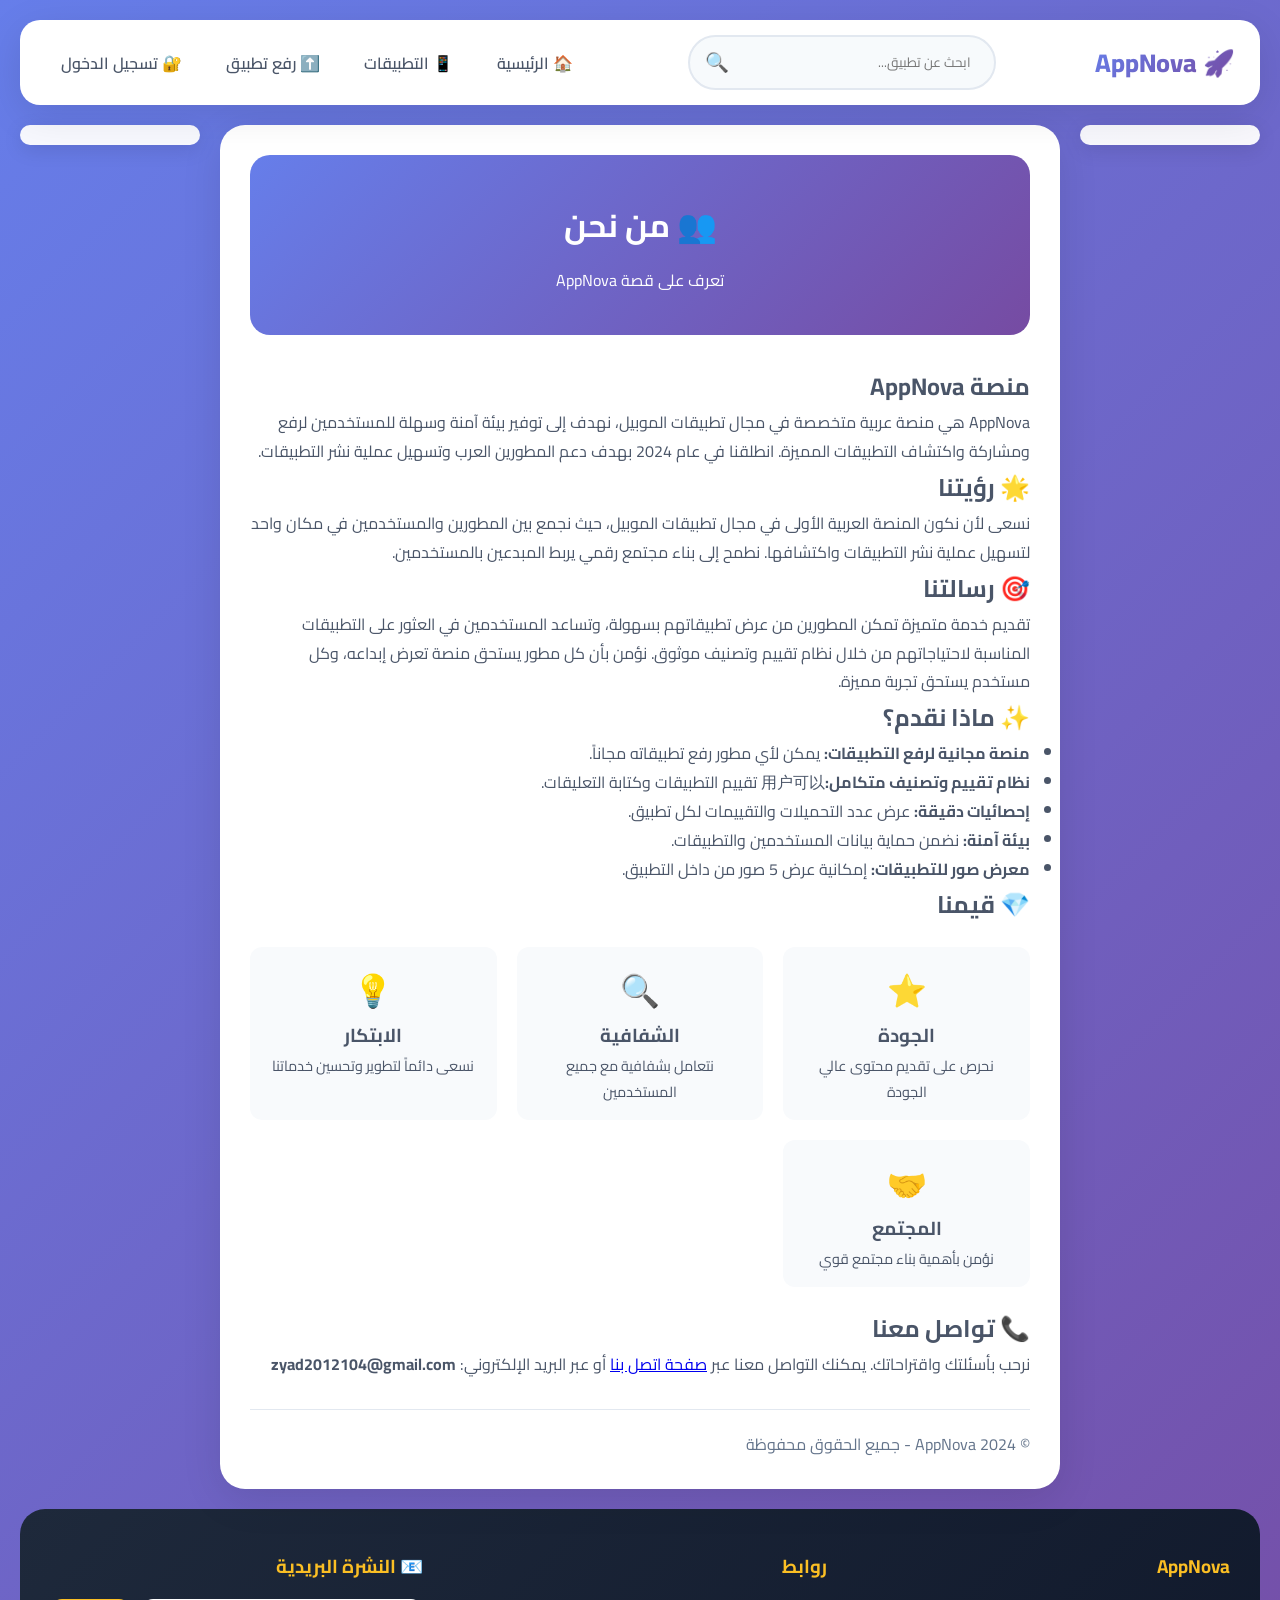
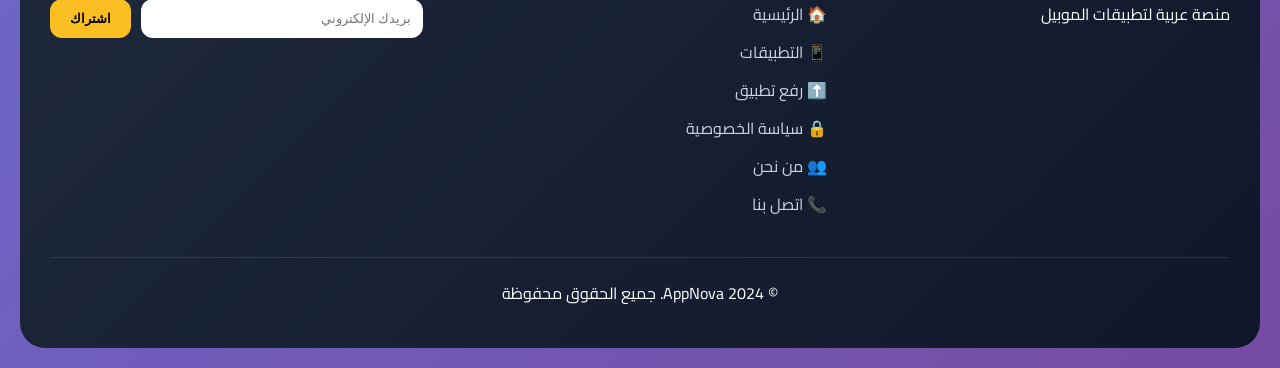
==== about.html @ 0f0e86f6 "Add files via upload" ====
<!DOCTYPE html>
<html lang="ar" dir="rtl">
<head>
    <meta charset="UTF-8">
    <meta name="viewport" content="width=device-width, initial-scale=1.0">
    <title>AppNova - من نحن</title>
    <meta name="description" content="تعرف على منصة AppNova ورؤيتنا ورسالتنا">
    <link href="https://fonts.googleapis.com/css2?family=Cairo:wght@400;500;600;700;800&display=swap" rel="stylesheet">
    <link rel="stylesheet" href="style.css">
</head>
<body>
    <div id="topAdContainer" style="text-align: center; margin: 10px auto; max-width: 1200px;"></div>

    <nav class="navbar">
        <div class="nav-container">
            <div class="logo">🚀 AppNova</div>
            <div class="search-container">
                <input type="text" id="searchInput" placeholder="ابحث عن تطبيق...">
                <button onclick="searchApps()">🔍</button>
            </div>
            <ul class="nav-links">
                <li><a href="index.html">🏠 الرئيسية</a></li>
                <li><a href="apps.html">📱 التطبيقات</a></li>
                <li id="uploadNav"><a href="upload.html">⬆️ رفع تطبيق</a></li>
                <li id="loginNav"><a href="login.html">🔐 تسجيل الدخول</a></li>
                <li id="adminNav" style="display:none;"><a href="admin.html">👑 الإدارة</a></li>
                <li id="moderatorNav" style="display:none;"><a href="admin.html">🛡️ الإشراف</a></li>
                <li id="userInfo" style="display:none;"></li>
            </ul>
        </div>
    </nav>

    <div class="main-layout">
        <aside class="ad-sidebar ad-left">
            <div id="leftAdContainer" class="ad-container"></div>
        </aside>

        <main class="content-wrapper">
            <div class="hero">
                <h1>👥 من نحن</h1>
                <p>تعرف على قصة AppNova</p>
            </div>
            
            <div style="line-height: 1.8; color: #4a5568;">
                <h2>منصة AppNova</h2>
                <p>AppNova هي منصة عربية متخصصة في مجال تطبيقات الموبيل، نهدف إلى توفير بيئة آمنة وسهلة للمستخدمين لرفع ومشاركة واكتشاف التطبيقات المميزة. انطلقنا في عام 2024 بهدف دعم المطورين العرب وتسهيل عملية نشر التطبيقات.</p>
                
                <h2>🌟 رؤيتنا</h2>
                <p>نسعى لأن نكون المنصة العربية الأولى في مجال تطبيقات الموبيل، حيث نجمع بين المطورين والمستخدمين في مكان واحد لتسهيل عملية نشر التطبيقات واكتشافها. نطمح إلى بناء مجتمع رقمي يربط المبدعين بالمستخدمين.</p>
                
                <h2>🎯 رسالتنا</h2>
                <p>تقديم خدمة متميزة تمكن المطورين من عرض تطبيقاتهم بسهولة، وتساعد المستخدمين في العثور على التطبيقات المناسبة لاحتياجاتهم من خلال نظام تقييم وتصنيف موثوق. نؤمن بأن كل مطور يستحق منصة تعرض إبداعه، وكل مستخدم يستحق تجربة مميزة.</p>
                
                <h2>✨ ماذا نقدم؟</h2>
                <ul>
                    <li><strong>منصة مجانية لرفع التطبيقات:</strong> يمكن لأي مطور رفع تطبيقاته مجاناً.</li>
                    <li><strong>نظام تقييم وتصنيف متكامل:</strong>用户可以 تقييم التطبيقات وكتابة التعليقات.</li>
                    <li><strong>إحصائيات دقيقة:</strong> عرض عدد التحميلات والتقييمات لكل تطبيق.</li>
                    <li><strong>بيئة آمنة:</strong> نضمن حماية بيانات المستخدمين والتطبيقات.</li>
                    <li><strong>معرض صور للتطبيقات:</strong> إمكانية عرض 5 صور من داخل التطبيق.</li>
                </ul>
                
                <h2>💎 قيمنا</h2>
                <div style="display: grid; grid-template-columns: repeat(auto-fit, minmax(200px, 1fr)); gap: 20px; margin: 20px 0;">
                    <div style="background: #f8fafc; padding: 15px; border-radius: 12px; text-align: center;">
                        <div style="font-size: 2rem;">⭐</div>
                        <h3>الجودة</h3>
                        <p style="font-size: 0.9rem;">نحرص على تقديم محتوى عالي الجودة</p>
                    </div>
                    <div style="background: #f8fafc; padding: 15px; border-radius: 12px; text-align: center;">
                        <div style="font-size: 2rem;">🔍</div>
                        <h3>الشفافية</h3>
                        <p style="font-size: 0.9rem;">نتعامل بشفافية مع جميع المستخدمين</p>
                    </div>
                    <div style="background: #f8fafc; padding: 15px; border-radius: 12px; text-align: center;">
                        <div style="font-size: 2rem;">💡</div>
                        <h3>الابتكار</h3>
                        <p style="font-size: 0.9rem;">نسعى دائماً لتطوير وتحسين خدماتنا</p>
                    </div>
                    <div style="background: #f8fafc; padding: 15px; border-radius: 12px; text-align: center;">
                        <div style="font-size: 2rem;">🤝</div>
                        <h3>المجتمع</h3>
                        <p style="font-size: 0.9rem;">نؤمن بأهمية بناء مجتمع قوي</p>
                    </div>
                </div>
                
                <h2>📞 تواصل معنا</h2>
                <p>نرحب بأسئلتك واقتراحاتك. يمكنك التواصل معنا عبر <a href="contact.html">صفحة اتصل بنا</a> أو عبر البريد الإلكتروني: <strong>zyad2012104@gmail.com</strong></p>
                
                <p style="margin-top: 30px; padding-top: 20px; border-top: 1px solid #e2e8f0; color: #64748b;">© 2024 AppNova - جميع الحقوق محفوظة</p>
            </div>
        </main>

        <aside class="ad-sidebar ad-right">
            <div id="rightAdContainer" class="ad-container"></div>
        </aside>
    </div>

    <footer class="footer">
        <div class="footer-content">
            <div class="footer-section">
                <h3>AppNova</h3>
                <p>منصة عربية لتطبيقات الموبيل</p>
            </div>
            <div class="footer-section">
                <h3>روابط</h3>
                <ul>
                    <li><a href="index.html">🏠 الرئيسية</a></li>
                    <li><a href="apps.html">📱 التطبيقات</a></li>
                    <li><a href="upload.html">⬆️ رفع تطبيق</a></li>
                    <li><a href="privacy.html">🔒 سياسة الخصوصية</a></li>
                    <li><a href="about.html">👥 من نحن</a></li>
                    <li><a href="contact.html">📞 اتصل بنا</a></li>
                </ul>
            </div>
            <div class="footer-section">
                <h3>📧 النشرة البريدية</h3>
                <div class="newsletter">
                    <input type="email" id="newsletterEmail" placeholder="بريدك الإلكتروني">
                    <button onclick="subscribeNewsletter()">اشتراك</button>
                </div>
            </div>
        </div>
        <div class="footer-bottom">© 2024 AppNova. جميع الحقوق محفوظة</div>
    </footer>

    <div id="bottomAdContainer" style="text-align: center; margin: 10px auto; max-width: 1200px;"></div>

    <div id="adModal" class="modal">
        <div class="modal-content">
            <span class="close" onclick="closeAdModal()">&times;</span>
            <div id="modalAdContent"></div>
            <button onclick="closeAdModal()" class="submit-btn">إغلاق</button>
        </div>
    </div>

    <script src="config.js"></script>
    <script src="common.js"></script>
    <script>
        function searchApps() {
            let term = document.getElementById('searchInput')?.value.toLowerCase().trim();
            if(term) window.location.href = `apps.html?search=${encodeURIComponent(term)}`;
        }
    </script>
</body>
</html>
---- style.css ----
* {
    margin: 0;
    padding: 0;
    box-sizing: border-box;
}

body {
    font-family: 'Cairo', sans-serif;
    background: linear-gradient(135deg, #667eea 0%, #764ba2 100%);
    min-height: 100vh;
    color: #2d3748;
}

/* شريط التنقل */
.navbar {
    background: white;
    border-radius: 20px;
    box-shadow: 0 10px 40px rgba(0,0,0,0.1);
    margin: 20px;
    position: relative;
    top: auto;
    z-index: 100;
}

.nav-container {
    padding: 15px 25px;
    display: flex;
    justify-content: space-between;
    align-items: center;
    flex-wrap: wrap;
    gap: 15px;
}

.logo {
    font-size: 1.6rem;
    font-weight: 800;
    background: linear-gradient(135deg, #667eea 0%, #764ba2 100%);
    -webkit-background-clip: text;
    background-clip: text;
    color: transparent;
}

.search-container {
    display: flex;
    background: #f7fafc;
    border-radius: 50px;
    padding: 5px 15px;
    border: 2px solid #e2e8f0;
}

.search-container input {
    border: none;
    background: none;
    padding: 8px;
    width: 250px;
    font-family: inherit;
    outline: none;
}

.search-container button {
    background: none;
    border: none;
    cursor: pointer;
    color: #667eea;
    font-size: 1.2rem;
}

.nav-links {
    display: flex;
    list-style: none;
    gap: 12px;
    flex-wrap: wrap;
}

.nav-links a {
    text-decoration: none;
    color: #4a5568;
    font-weight: 600;
    padding: 8px 16px;
    border-radius: 12px;
    transition: all 0.3s;
    display: flex;
    align-items: center;
    gap: 8px;
}

.nav-links a:hover {
    background: linear-gradient(135deg, #667eea 0%, #764ba2 100%);
    color: white;
}

/* التخطيط الرئيسي */
.main-layout {
    display: flex;
    max-width: 1400px;
    margin: 0 auto;
    padding: 0 20px;
    gap: 20px;
}

.content-wrapper {
    flex: 1;
    min-width: 0;
    background: white;
    border-radius: 25px;
    padding: 30px;
    box-shadow: 0 10px 40px rgba(0,0,0,0.1);
}

/* الإعلانات الجانبية */
.ad-sidebar {
    width: 180px;
    flex-shrink: 0;
}

.ad-container {
    background: rgba(255,255,255,0.95);
    border-radius: 15px;
    padding: 10px;
    text-align: center;
    box-shadow: 0 5px 20px rgba(0,0,0,0.1);
}

.ad-container img {
    max-width: 100%;
    height: auto;
}

/* الهيرو */
.hero {
    text-align: center;
    padding: 40px 30px;
    background: linear-gradient(135deg, #667eea 0%, #764ba2 100%);
    border-radius: 20px;
    color: white;
    margin-bottom: 30px;
}

.hero h1 {
    font-size: 2rem;
    margin-bottom: 10px;
}

/* أقسام التطبيقات */
.apps-section {
    background: #f8fafc;
    border-radius: 20px;
    padding: 25px;
    margin-bottom: 30px;
}

.apps-section h2 {
    margin-bottom: 20px;
    color: #2d3748;
}

.apps-grid {
    display: grid;
    grid-template-columns: repeat(auto-fill, minmax(280px, 1fr));
    gap: 25px;
}

/* بطاقات التطبيقات */
.app-card {
    background: white;
    border-radius: 16px;
    overflow: hidden;
    box-shadow: 0 5px 20px rgba(0,0,0,0.08);
    transition: all 0.3s;
    cursor: pointer;
}

.app-card:hover {
    transform: translateY(-5px);
    box-shadow: 0 15px 35px rgba(0,0,0,0.15);
}

.app-card-image {
    width: 100%;
    height: 180px;
    object-fit: cover;
}

.app-card-content {
    padding: 18px;
}

.app-card-title {
    font-size: 1.1rem;
    font-weight: 800;
    margin-bottom: 8px;
    color: #2d3748;
    text-decoration: none;
}

.app-card-title a {
    color: #2d3748;
    text-decoration: none;
}

.app-card-title a:hover {
    color: #667eea;
}

.app-card-description {
    color: #718096;
    font-size: 0.85rem;
    margin-bottom: 12px;
    line-height: 1.5;
    display: -webkit-box;
    -webkit-line-clamp: 2;
    -webkit-box-orient: vertical;
    overflow: hidden;
}

.app-card-meta {
    display: flex;
    justify-content: space-between;
    margin-bottom: 8px;
    font-size: 0.8rem;
    color: #a0aec0;
}

.app-card-rating {
    color: #fbbf24;
}

.app-card-download {
    display: block;
    background: linear-gradient(135deg, #667eea 0%, #764ba2 100%);
    color: white;
    text-align: center;
    padding: 10px;
    border-radius: 12px;
    text-decoration: none;
    font-weight: 600;
    margin: 12px;
    cursor: pointer;
    transition: all 0.3s;
}

.app-card-download:hover {
    transform: scale(1.02);
    background: linear-gradient(135deg, #764ba2 0%, #667eea 100%);
}

/* زر التحميل في صفحة التفاصيل */
.download-btn {
    background: linear-gradient(135deg, #10b981 0%, #059669 100%);
    color: white;
    border: none;
    padding: 15px 30px;
    border-radius: 50px;
    font-size: 1.1rem;
    font-weight: bold;
    cursor: pointer;
    transition: all 0.3s;
    width: 100%;
    margin-top: 20px;
}

.download-btn:hover {
    transform: translateY(-2px);
    box-shadow: 0 10px 25px rgba(16, 185, 129, 0.3);
}

/* صفحة التطبيق التفصيلية */
.app-detail {
    background: white;
    border-radius: 20px;
    overflow: hidden;
}

.app-detail-header {
    background: linear-gradient(135deg, #667eea 0%, #764ba2 100%);
    padding: 30px;
    color: white;
}

.app-detail-title {
    font-size: 2rem;
    margin-bottom: 15px;
}

.app-detail-stats {
    display: flex;
    gap: 30px;
    flex-wrap: wrap;
    margin-top: 15px;
}

.app-detail-stats div {
    display: flex;
    align-items: center;
    gap: 8px;
}

.app-detail-content {
    padding: 30px;
}

.app-detail-image {
    text-align: center;
    margin-bottom: 30px;
}

.app-detail-image img {
    max-width: 200px;
    border-radius: 20px;
    box-shadow: 0 10px 30px rgba(0,0,0,0.2);
}

.app-detail-description {
    line-height: 1.8;
    color: #4a5568;
    margin-bottom: 30px;
}

.app-gallery {
    margin: 30px 0;
}

.app-gallery h3 {
    margin-bottom: 15px;
    color: #2d3748;
}

.gallery-grid {
    display: grid;
    grid-template-columns: repeat(auto-fill, minmax(150px, 1fr));
    gap: 15px;
}

.gallery-grid img {
    width: 100%;
    height: 150px;
    object-fit: cover;
    border-radius: 12px;
    cursor: pointer;
    transition: transform 0.3s;
}

.gallery-grid img:hover {
    transform: scale(1.05);
}

.rating-section {
    background: #f8fafc;
    border-radius: 16px;
    padding: 20px;
    margin: 30px 0;
}

.rating-average {
    text-align: center;
    margin-bottom: 20px;
}

.rating-average .stars {
    font-size: 2rem;
    color: #fbbf24;
}

.comments-section {
    margin-top: 30px;
}

.comment-card {
    background: #f8fafc;
    border-radius: 12px;
    padding: 15px;
    margin-bottom: 15px;
}

.comment-header {
    display: flex;
    justify-content: space-between;
    margin-bottom: 10px;
    color: #64748b;
    font-size: 0.9rem;
}

.comment-rating {
    color: #fbbf24;
}

.comment-text {
    color: #2d3748;
    line-height: 1.5;
}

/* الفوتر */
.footer {
    background: linear-gradient(135deg, #1e293b 0%, #0f172a 100%);
    color: white;
    border-radius: 25px;
    margin: 20px;
    padding: 40px 30px;
}

.footer-content {
    display: grid;
    grid-template-columns: repeat(auto-fit, minmax(250px, 1fr));
    gap: 30px;
    margin-bottom: 30px;
}

.footer-section h3 {
    margin-bottom: 15px;
    color: #fbbf24;
}

.footer-section a {
    color: #cbd5e1;
    text-decoration: none;
    display: block;
    margin-bottom: 8px;
}

.footer-section a:hover {
    color: #fbbf24;
}

.footer-section ul {
    list-style: none;
}

.newsletter {
    display: flex;
    gap: 10px;
    margin-top: 10px;
}

.newsletter input {
    flex: 1;
    padding: 12px;
    border: none;
    border-radius: 12px;
}

.newsletter button {
    padding: 12px 20px;
    background: #fbbf24;
    border: none;
    border-radius: 12px;
    cursor: pointer;
    font-weight: bold;
}

.footer-bottom {
    text-align: center;
    padding-top: 20px;
    border-top: 1px solid rgba(255,255,255,0.1);
}

/* نماذج */
.upload-form-container, .auth-container {
    max-width: 600px;
    margin: 0 auto;
}

.form-group {
    margin-bottom: 15px;
}

.form-group label {
    display: block;
    margin-bottom: 8px;
    font-weight: 600;
}

.form-group input,
.form-group select,
.form-group textarea {
    width: 100%;
    padding: 12px;
    border: 2px solid #e2e8f0;
    border-radius: 12px;
    font-family: inherit;
    font-size: 0.95rem;
}

.form-group input:focus,
.form-group select:focus,
.form-group textarea:focus {
    outline: none;
    border-color: #667eea;
}

.form-row {
    display: grid;
    grid-template-columns: 1fr 1fr;
    gap: 15px;
    margin-bottom: 15px;
}

.submit-btn {
    width: 100%;
    padding: 14px;
    background: linear-gradient(135deg, #667eea 0%, #764ba2 100%);
    color: white;
    border: none;
    border-radius: 12px;
    font-weight: bold;
    cursor: pointer;
    transition: transform 0.2s;
}

.submit-btn:hover {
    transform: translateY(-2px);
}

/* التصنيفات */
.categories-bar {
    display: flex;
    gap: 12px;
    margin-bottom: 30px;
    flex-wrap: wrap;
    justify-content: center;
}

.category-btn {
    padding: 8px 20px;
    border: 2px solid #667eea;
    background: white;
    border-radius: 50px;
    cursor: pointer;
    font-family: inherit;
    font-weight: 600;
}

.category-btn.active,
.category-btn:hover {
    background: linear-gradient(135deg, #667eea 0%, #764ba2 100%);
    color: white;
}

/* النوافذ المنبثقة */
.modal {
    display: none;
    position: fixed;
    z-index: 1000;
    left: 0;
    top: 0;
    width: 100%;
    height: 100%;
    background: rgba(0,0,0,0.7);
}

.modal-content {
    background: white;
    margin: 5% auto;
    padding: 30px;
    border-radius: 25px;
    width: 90%;
    max-width: 500px;
    position: relative;
}

.close {
    position: absolute;
    left: 20px;
    top: 20px;
    font-size: 28px;
    cursor: pointer;
}

.rating-stars {
    display: flex;
    justify-content: center;
    gap: 12px;
    margin: 20px 0;
    font-size: 2.5rem;
}

.star {
    cursor: pointer;
    color: #cbd5e1;
}

.star.active {
    color: #fbbf24;
}

/* تنبيهات */
.alert {
    position: fixed;
    top: 20px;
    right: 20px;
    padding: 15px 25px;
    border-radius: 12px;
    color: white;
    font-weight: 600;
    z-index: 1001;
    animation: slideIn 0.3s;
}

.alert-success { background: #10b981; }
.alert-error { background: #ef4444; }
.alert-info { background: #3b82f6; }

@keyframes slideIn {
    from { transform: translateX(100%); opacity: 0; }
    to { transform: translateX(0); opacity: 1; }
}

@keyframes slideOut {
    from { transform: translateX(0); opacity: 1; }
    to { transform: translateX(100%); opacity: 0; }
}

@keyframes spin {
    0% { transform: rotate(0deg); }
    100% { transform: rotate(360deg); }
}

/* إدارة الإعلانات */
.ad-management {
    background: #f8fafc;
    border-radius: 15px;
    padding: 20px;
    margin-top: 30px;
}

.ad-item {
    background: white;
    border-radius: 12px;
    padding: 15px;
    margin-bottom: 15px;
    border: 1px solid #e2e8f0;
}

.ad-item h4 {
    margin-bottom: 10px;
    color: #2d3748;
}

.ad-code {
    background: #f1f5f9;
    padding: 10px;
    border-radius: 8px;
    font-family: monospace;
    font-size: 0.8rem;
    margin: 10px 0;
    white-space: pre-wrap;
    word-break: break-all;
}

.ad-actions {
    display: flex;
    gap: 10px;
    margin-top: 10px;
}

.ad-actions button {
    padding: 5px 10px;
    border: none;
    border-radius: 6px;
    cursor: pointer;
}

/* لوحة الإدارة */
.admin-tabs {
    display: flex;
    gap: 10px;
    margin-bottom: 20px;
    flex-wrap: wrap;
}

.admin-tab {
    padding: 10px 20px;
    background: #f1f5f9;
    border: none;
    border-radius: 12px;
    cursor: pointer;
    font-weight: 600;
    transition: all 0.3s;
}

.admin-tab.active,
.admin-tab:hover {
    background: linear-gradient(135deg, #667eea 0%, #764ba2 100%);
    color: white;
}

.admin-panel {
    display: none;
}

.admin-panel.active {
    display: block;
}

.admin-table {
    overflow-x: auto;
}

.admin-table table {
    width: 100%;
    border-collapse: collapse;
}

.admin-table th,
.admin-table td {
    padding: 12px;
    text-align: right;
    border-bottom: 1px solid #e2e8f0;
}

.admin-table th {
    background: #f8fafc;
    font-weight: 600;
}

.action-buttons {
    display: flex;
    gap: 8px;
    flex-wrap: wrap;
}

.btn-delete {
    background: #ef4444;
    color: white;
    border: none;
    padding: 5px 10px;
    border-radius: 6px;
    cursor: pointer;
}

.btn-edit {
    background: #3b82f6;
    color: white;
    border: none;
    padding: 5px 10px;
    border-radius: 6px;
    cursor: pointer;
}

.btn-permissions {
    background: #8b5cf6;
    color: white;
    border: none;
    padding: 5px 10px;
    border-radius: 6px;
    cursor: pointer;
}

.btn-view {
    background: #10b981;
    color: white;
    border: none;
    padding: 5px 10px;
    border-radius: 6px;
    cursor: pointer;
}

.stats-cards {
    display: grid;
    grid-template-columns: repeat(auto-fit, minmax(150px, 1fr));
    gap: 15px;
    margin-bottom: 30px;
}

.stat-card {
    background: linear-gradient(135deg, #667eea 0%, #764ba2 100%);
    color: white;
    padding: 20px;
    border-radius: 16px;
    text-align: center;
}

.stat-card h3 {
    font-size: 2rem;
    margin-bottom: 5px;
}

.permissions-list {
    display: flex;
    flex-direction: column;
    gap: 10px;
    margin: 20px 0;
}

.permission-item {
    display: flex;
    align-items: center;
    gap: 10px;
}

/* ========== تصميم الموبايل ========== */
@media (max-width: 768px) {
    .main-layout {
        flex-direction: column;
        padding: 0 10px;
    }
    
    .ad-sidebar {
        width: 100%;
        display: flex;
        gap: 10px;
        order: 1;
    }
    
    .ad-sidebar .ad-container {
        flex: 1;
    }
    
    .content-wrapper {
        order: 0;
        padding: 15px;
    }
    
    .nav-container {
        flex-direction: column;
    }
    
    .search-container {
        width: 100%;
    }
    
    .search-container input {
        width: 100%;
    }
    
    .hero h1 {
        font-size: 1.5rem;
    }
    
    .form-row {
        grid-template-columns: 1fr;
    }
    
    .apps-grid {
        grid-template-columns: repeat(2, 1fr);
        gap: 12px;
    }
    
    .app-card-image {
        height: 100px;
    }
    
    .app-card-content {
        padding: 10px;
    }
    
    .app-card-title {
        font-size: 0.85rem;
    }
    
    .app-detail-title {
        font-size: 1.3rem;
    }
    
    .gallery-grid {
        grid-template-columns: repeat(3, 1fr);
    }
    
    .footer {
        margin: 10px;
        padding: 20px 15px;
    }
    
    .footer-content {
        grid-template-columns: 1fr;
        gap: 15px;
    }
    
    .admin-tabs {
        gap: 5px;
    }
    
    .admin-tab {
        padding: 6px 12px;
        font-size: 0.8rem;
    }
    
    .stats-cards {
        grid-template-columns: repeat(2, 1fr);
    }
}

.loading-skeleton {
    background: linear-gradient(90deg, #f0f0f0 25%, #e0e0e0 50%, #f0f0f0 75%);
    background-size: 200% 100%;
    animation: loading 1s infinite;
    padding: 40px;
    text-align: center;
    border-radius: 12px;
    color: #94a3b8;
}

@keyframes loading {
    0% { background-position: 200% 0; }
    100% { background-position: -200% 0; }
}
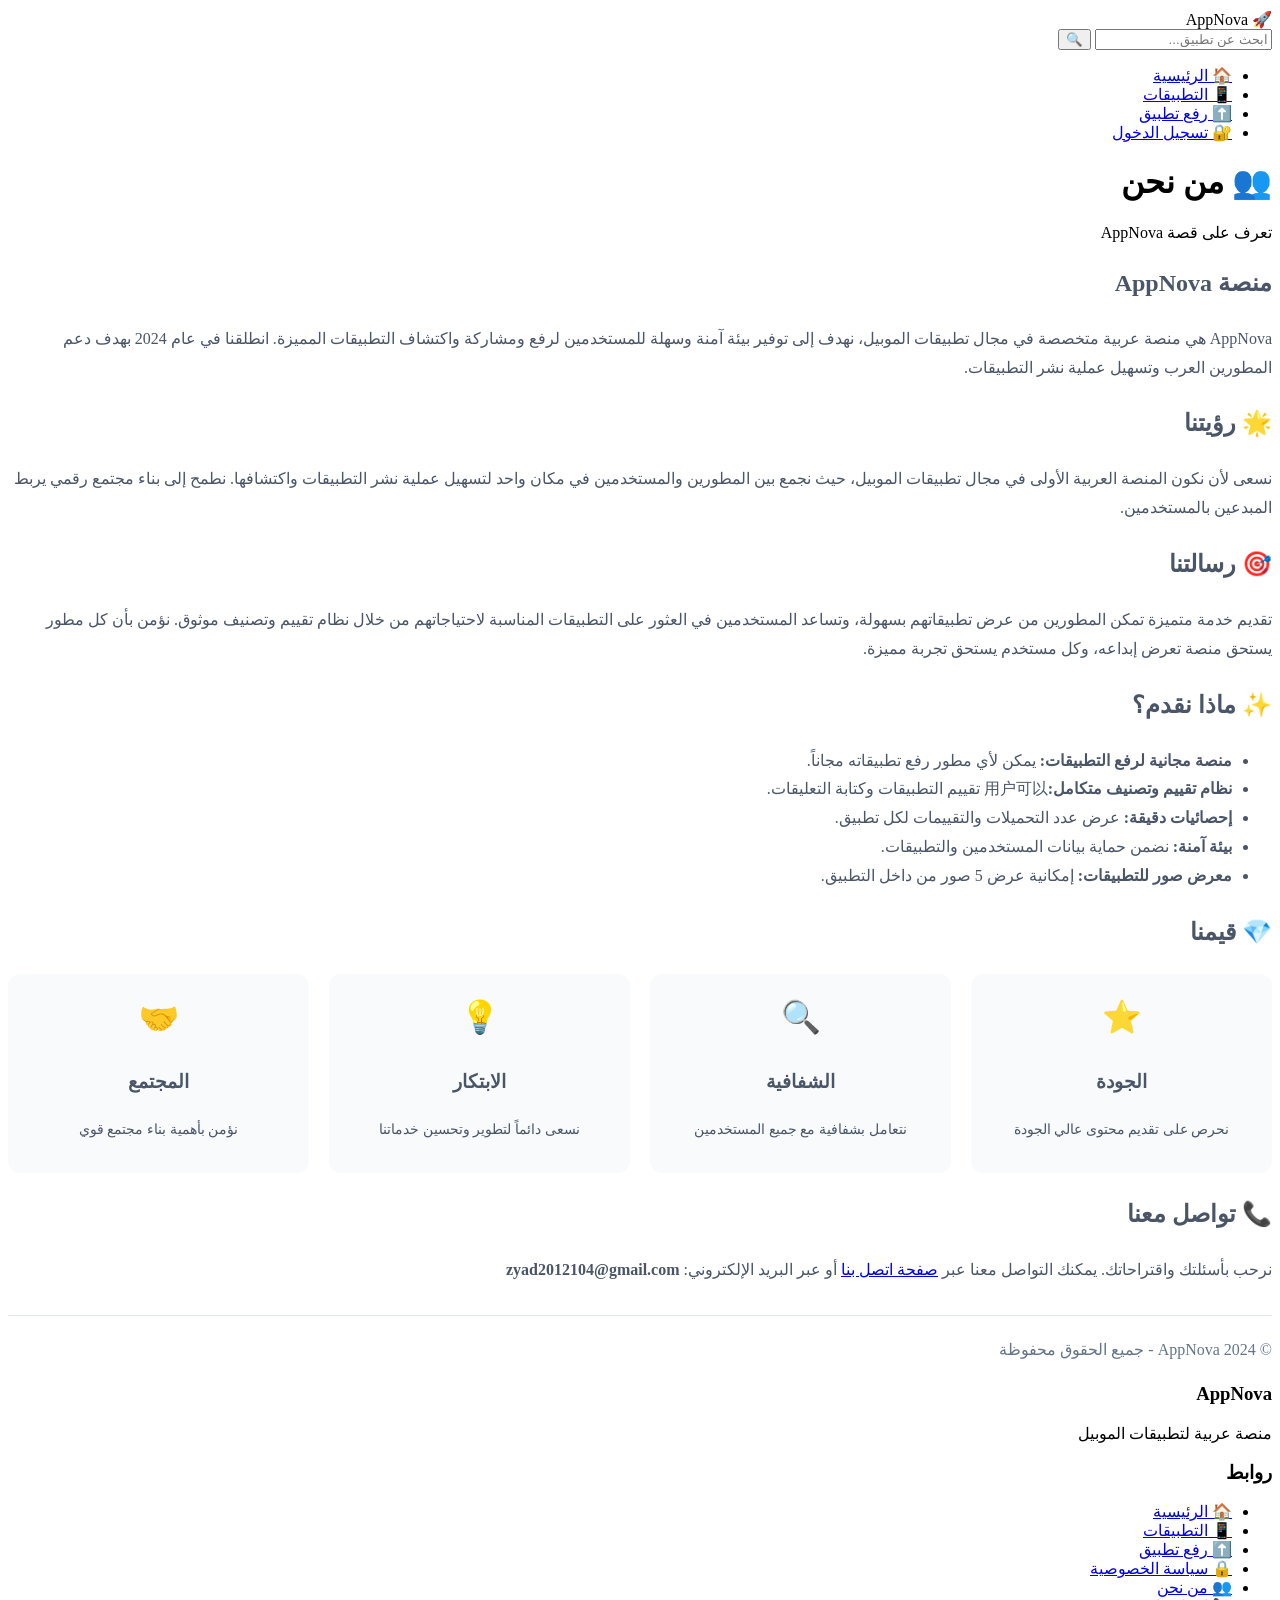
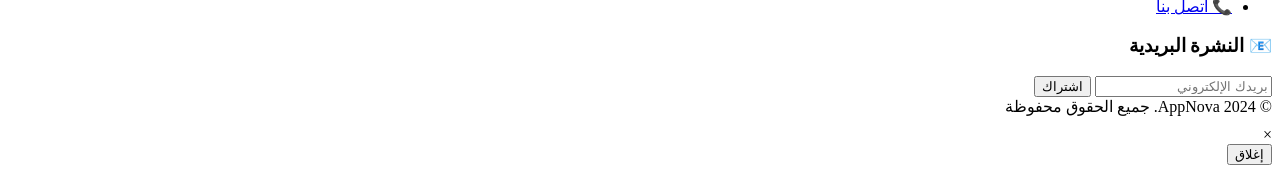
==== commit 1ba2e328: "Update stylesheet and script paths in about.html" ====
--- a/about.html
+++ b/about.html
@@ -6,7 +6,7 @@
     <title>AppNova - من نحن</title>
     <meta name="description" content="تعرف على منصة AppNova ورؤيتنا ورسالتنا">
     <link href="https://fonts.googleapis.com/css2?family=Cairo:wght@400;500;600;700;800&display=swap" rel="stylesheet">
-    <link rel="stylesheet" href="style.css">
+    <link rel="stylesheet" href="/AppNova/style.css">
 </head>
 <body>
     <div id="topAdContainer" style="text-align: center; margin: 10px auto; max-width: 1200px;"></div>
@@ -134,8 +134,8 @@
         </div>
     </div>
 
-    <script src="config.js"></script>
-    <script src="common.js"></script>
+    <script src="/AppNova/config.js"></script>
+    <script src="/AppNova/common.js"></script>
     <script>
         function searchApps() {
             let term = document.getElementById('searchInput')?.value.toLowerCase().trim();
@@ -143,4 +143,4 @@
         }
     </script>
 </body>
-</html>+</html>
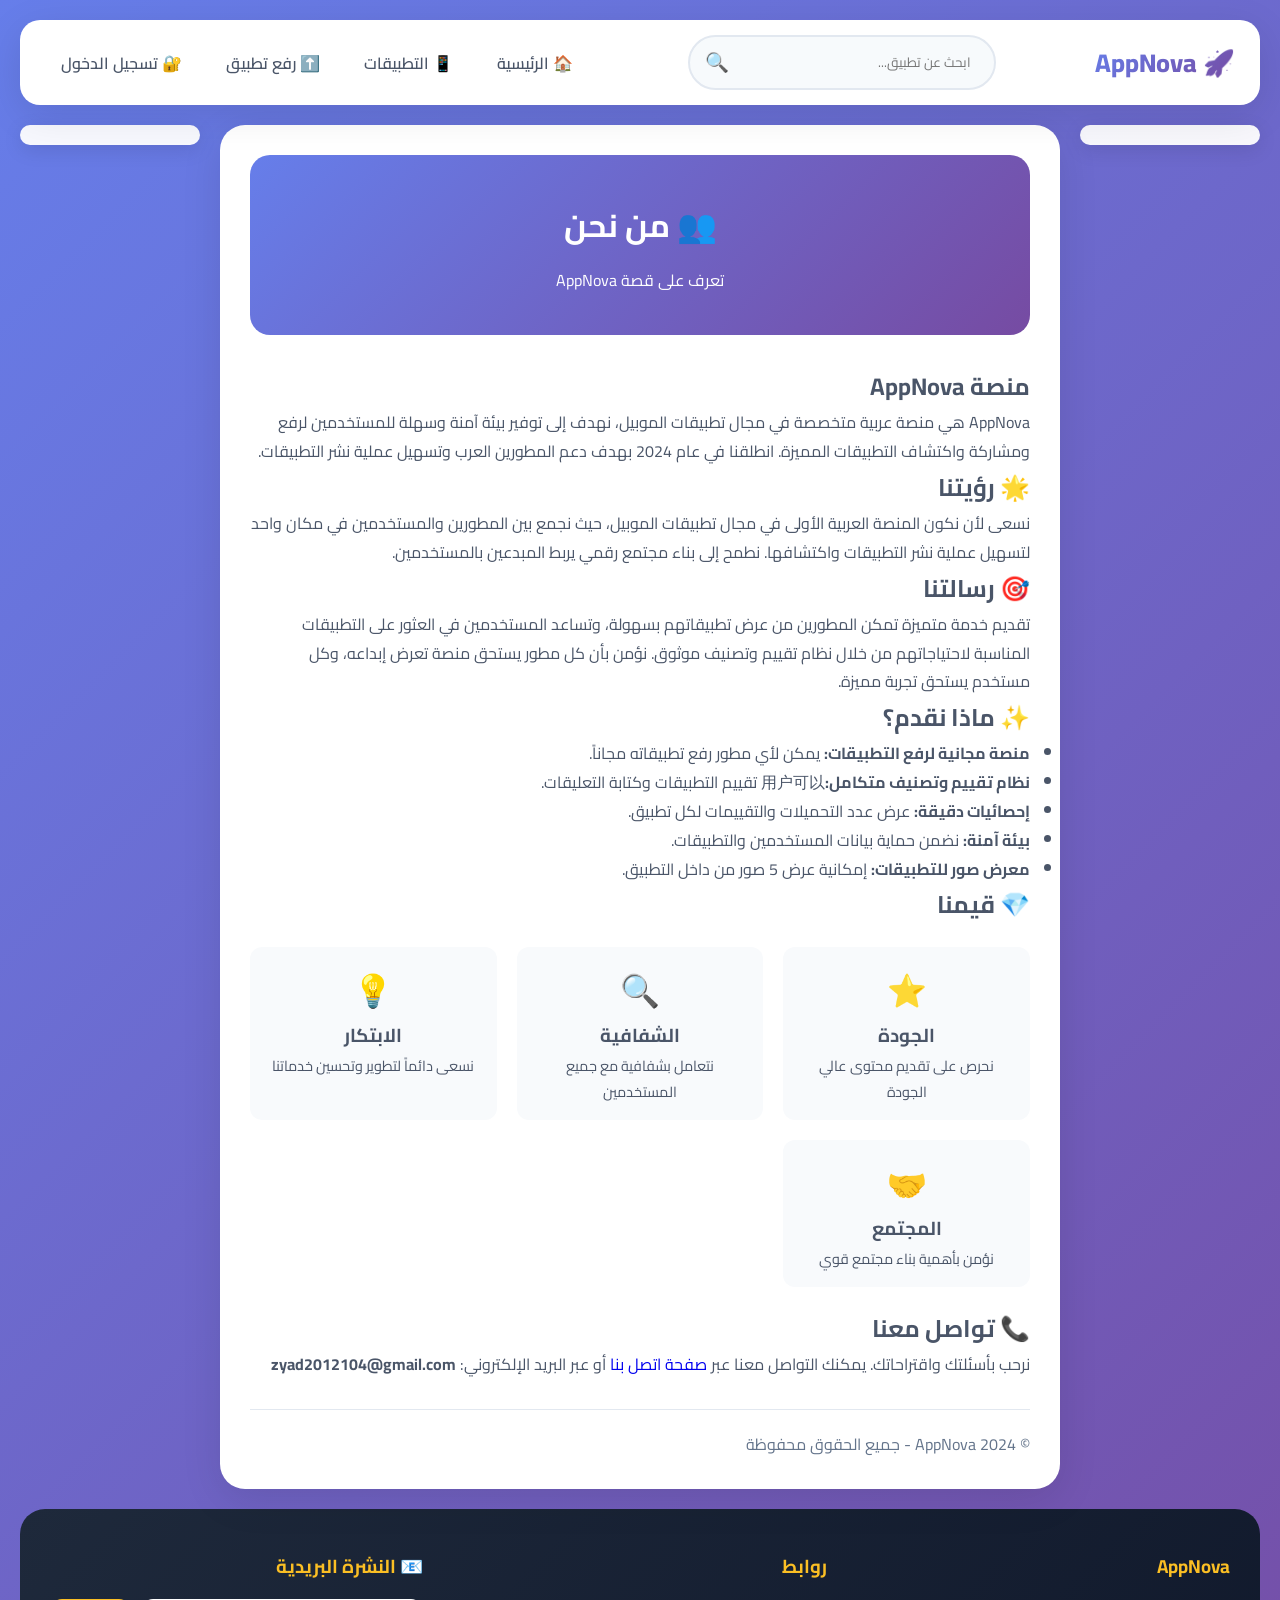
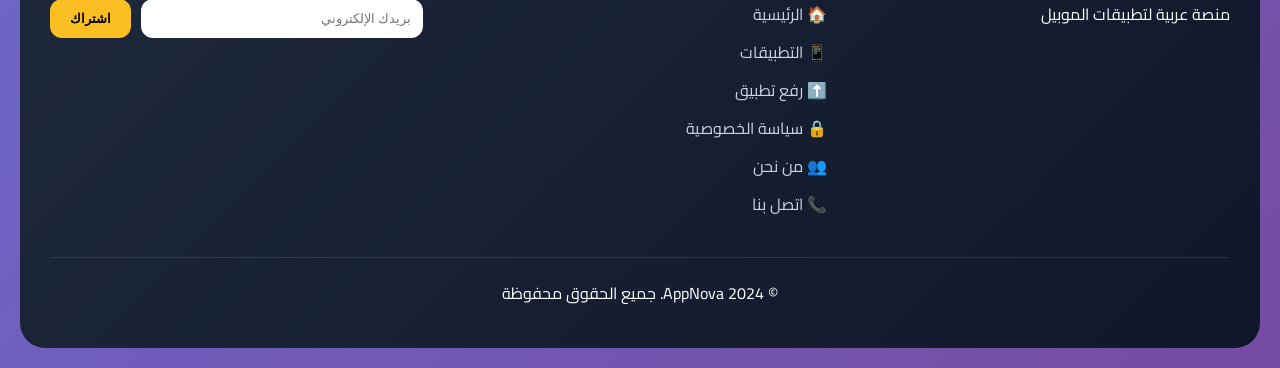
==== commit 493b7096: "Add files via upload" ====
--- a/about.html
+++ b/about.html
@@ -6,7 +6,7 @@
     <title>AppNova - من نحن</title>
     <meta name="description" content="تعرف على منصة AppNova ورؤيتنا ورسالتنا">
     <link href="https://fonts.googleapis.com/css2?family=Cairo:wght@400;500;600;700;800&display=swap" rel="stylesheet">
-    <link rel="stylesheet" href="/AppNova/style.css">
+    <link rel="stylesheet" href="style.css">
 </head>
 <body>
     <div id="topAdContainer" style="text-align: center; margin: 10px auto; max-width: 1200px;"></div>
@@ -134,8 +134,8 @@
         </div>
     </div>
 
-    <script src="/AppNova/config.js"></script>
-    <script src="/AppNova/common.js"></script>
+    <script src="config.js"></script>
+    <script src="common.js"></script>
     <script>
         function searchApps() {
             let term = document.getElementById('searchInput')?.value.toLowerCase().trim();
@@ -143,4 +143,4 @@
         }
     </script>
 </body>
-</html>
+</html>
--- a/style.css
+++ b/style.css
@@ -0,0 +1,968 @@
+* {
+    margin: 0;
+    padding: 0;
+    box-sizing: border-box;
+}
+
+body {
+    font-family: 'Cairo', sans-serif;
+    background: linear-gradient(135deg, #667eea 0%, #764ba2 100%);
+    min-height: 100vh;
+    color: #2d3748;
+}
+
+/* شريط التنقل */
+.navbar {
+    background: white;
+    border-radius: 20px;
+    box-shadow: 0 10px 40px rgba(0,0,0,0.1);
+    margin: 20px;
+    position: relative;
+    top: auto;
+    z-index: 100;
+}
+
+.nav-container {
+    padding: 15px 25px;
+    display: flex;
+    justify-content: space-between;
+    align-items: center;
+    flex-wrap: wrap;
+    gap: 15px;
+}
+
+.logo {
+    font-size: 1.6rem;
+    font-weight: 800;
+    background: linear-gradient(135deg, #667eea 0%, #764ba2 100%);
+    -webkit-background-clip: text;
+    background-clip: text;
+    color: transparent;
+}
+
+.search-container {
+    display: flex;
+    background: #f7fafc;
+    border-radius: 50px;
+    padding: 5px 15px;
+    border: 2px solid #e2e8f0;
+}
+
+.search-container input {
+    border: none;
+    background: none;
+    padding: 8px;
+    width: 250px;
+    font-family: inherit;
+    outline: none;
+}
+
+.search-container button {
+    background: none;
+    border: none;
+    cursor: pointer;
+    color: #667eea;
+    font-size: 1.2rem;
+}
+
+.nav-links {
+    display: flex;
+    list-style: none;
+    gap: 12px;
+    flex-wrap: wrap;
+}
+
+.nav-links a {
+    text-decoration: none;
+    color: #4a5568;
+    font-weight: 600;
+    padding: 8px 16px;
+    border-radius: 12px;
+    transition: all 0.3s;
+    display: flex;
+    align-items: center;
+    gap: 8px;
+}
+
+.nav-links a:hover {
+    background: linear-gradient(135deg, #667eea 0%, #764ba2 100%);
+    color: white;
+}
+
+/* التخطيط الرئيسي */
+.main-layout {
+    display: flex;
+    max-width: 1400px;
+    margin: 0 auto;
+    padding: 0 20px;
+    gap: 20px;
+}
+
+.content-wrapper {
+    flex: 1;
+    min-width: 0;
+    background: white;
+    border-radius: 25px;
+    padding: 30px;
+    box-shadow: 0 10px 40px rgba(0,0,0,0.1);
+}
+
+/* الإعلانات الجانبية */
+.ad-sidebar {
+    width: 180px;
+    flex-shrink: 0;
+}
+
+.ad-container {
+    background: rgba(255,255,255,0.95);
+    border-radius: 15px;
+    padding: 10px;
+    text-align: center;
+    box-shadow: 0 5px 20px rgba(0,0,0,0.1);
+}
+
+.ad-container img {
+    max-width: 100%;
+    height: auto;
+}
+
+/* الهيرو */
+.hero {
+    text-align: center;
+    padding: 40px 30px;
+    background: linear-gradient(135deg, #667eea 0%, #764ba2 100%);
+    border-radius: 20px;
+    color: white;
+    margin-bottom: 30px;
+}
+
+.hero h1 {
+    font-size: 2rem;
+    margin-bottom: 10px;
+}
+
+/* أقسام التطبيقات */
+.apps-section {
+    background: #f8fafc;
+    border-radius: 20px;
+    padding: 25px;
+    margin-bottom: 30px;
+}
+
+.apps-section h2 {
+    margin-bottom: 20px;
+    color: #2d3748;
+}
+
+.apps-grid {
+    display: grid;
+    grid-template-columns: repeat(auto-fill, minmax(280px, 1fr));
+    gap: 25px;
+}
+
+/* بطاقات التطبيقات */
+.app-card {
+    background: white;
+    border-radius: 16px;
+    overflow: hidden;
+    box-shadow: 0 5px 20px rgba(0,0,0,0.08);
+    transition: all 0.3s;
+    cursor: pointer;
+}
+
+.app-card:hover {
+    transform: translateY(-5px);
+    box-shadow: 0 15px 35px rgba(0,0,0,0.15);
+}
+
+.app-card-image {
+    width: 100%;
+    height: 180px;
+    object-fit: cover;
+}
+
+.app-card-content {
+    padding: 18px;
+}
+
+.app-card-title {
+    font-size: 1.1rem;
+    font-weight: 800;
+    margin-bottom: 8px;
+    color: #2d3748;
+}
+
+.app-card-description {
+    color: #718096;
+    font-size: 0.85rem;
+    margin-bottom: 12px;
+    line-height: 1.5;
+    display: -webkit-box;
+    -webkit-line-clamp: 2;
+    -webkit-box-orient: vertical;
+    overflow: hidden;
+}
+
+.app-card-meta {
+    display: flex;
+    justify-content: space-between;
+    margin-bottom: 8px;
+    font-size: 0.8rem;
+    color: #a0aec0;
+}
+
+.app-card-rating {
+    color: #fbbf24;
+}
+
+.app-card-download {
+    display: block;
+    background: linear-gradient(135deg, #667eea 0%, #764ba2 100%);
+    color: white;
+    text-align: center;
+    padding: 10px;
+    border-radius: 12px;
+    text-decoration: none;
+    font-weight: 600;
+    margin: 12px;
+    cursor: pointer;
+    transition: all 0.3s;
+}
+
+.app-card-download:hover {
+    transform: scale(1.02);
+    background: linear-gradient(135deg, #764ba2 0%, #667eea 100%);
+}
+
+/* الفوتر */
+.footer {
+    background: linear-gradient(135deg, #1e293b 0%, #0f172a 100%);
+    color: white;
+    border-radius: 25px;
+    margin: 20px;
+    padding: 40px 30px;
+}
+
+.footer-content {
+    display: grid;
+    grid-template-columns: repeat(auto-fit, minmax(250px, 1fr));
+    gap: 30px;
+    margin-bottom: 30px;
+}
+
+.footer-section h3 {
+    margin-bottom: 15px;
+    color: #fbbf24;
+}
+
+.footer-section a {
+    color: #cbd5e1;
+    text-decoration: none;
+    display: block;
+    margin-bottom: 8px;
+}
+
+.footer-section a:hover {
+    color: #fbbf24;
+}
+
+.footer-section ul {
+    list-style: none;
+}
+
+.newsletter {
+    display: flex;
+    gap: 10px;
+    margin-top: 10px;
+}
+
+.newsletter input {
+    flex: 1;
+    padding: 12px;
+    border: none;
+    border-radius: 12px;
+}
+
+.newsletter button {
+    padding: 12px 20px;
+    background: #fbbf24;
+    border: none;
+    border-radius: 12px;
+    cursor: pointer;
+    font-weight: bold;
+}
+
+.footer-bottom {
+    text-align: center;
+    padding-top: 20px;
+    border-top: 1px solid rgba(255,255,255,0.1);
+}
+
+/* نماذج */
+.upload-form-container, .auth-container {
+    max-width: 600px;
+    margin: 0 auto;
+}
+
+.form-group {
+    margin-bottom: 15px;
+}
+
+.form-group label {
+    display: block;
+    margin-bottom: 8px;
+    font-weight: 600;
+}
+
+.form-group input,
+.form-group select,
+.form-group textarea {
+    width: 100%;
+    padding: 12px;
+    border: 2px solid #e2e8f0;
+    border-radius: 12px;
+    font-family: inherit;
+    font-size: 0.95rem;
+}
+
+.form-group input:focus,
+.form-group select:focus,
+.form-group textarea:focus {
+    outline: none;
+    border-color: #667eea;
+}
+
+.form-row {
+    display: grid;
+    grid-template-columns: 1fr 1fr;
+    gap: 15px;
+    margin-bottom: 15px;
+}
+
+.submit-btn {
+    width: 100%;
+    padding: 14px;
+    background: linear-gradient(135deg, #667eea 0%, #764ba2 100%);
+    color: white;
+    border: none;
+    border-radius: 12px;
+    font-weight: bold;
+    cursor: pointer;
+    transition: transform 0.2s;
+}
+
+.submit-btn:hover {
+    transform: translateY(-2px);
+}
+
+/* التصنيفات */
+.categories-bar {
+    display: flex;
+    gap: 12px;
+    margin-bottom: 30px;
+    flex-wrap: wrap;
+    justify-content: center;
+}
+
+.category-btn {
+    padding: 8px 20px;
+    border: 2px solid #667eea;
+    background: white;
+    border-radius: 50px;
+    cursor: pointer;
+    font-family: inherit;
+    font-weight: 600;
+}
+
+.category-btn.active,
+.category-btn:hover {
+    background: linear-gradient(135deg, #667eea 0%, #764ba2 100%);
+    color: white;
+}
+
+/* النوافذ المنبثقة */
+.modal {
+    display: none;
+    position: fixed;
+    z-index: 1000;
+    left: 0;
+    top: 0;
+    width: 100%;
+    height: 100%;
+    background: rgba(0,0,0,0.7);
+}
+
+.modal-content {
+    background: white;
+    margin: 5% auto;
+    padding: 30px;
+    border-radius: 25px;
+    width: 90%;
+    max-width: 500px;
+    position: relative;
+}
+
+.close {
+    position: absolute;
+    left: 20px;
+    top: 20px;
+    font-size: 28px;
+    cursor: pointer;
+}
+
+/* تنبيهات */
+.alert {
+    position: fixed;
+    top: 20px;
+    right: 20px;
+    padding: 15px 25px;
+    border-radius: 12px;
+    color: white;
+    font-weight: 600;
+    z-index: 1001;
+    animation: slideIn 0.3s;
+}
+
+.alert-success { background: #10b981; }
+.alert-error { background: #ef4444; }
+.alert-info { background: #3b82f6; }
+
+@keyframes slideIn {
+    from { transform: translateX(100%); opacity: 0; }
+    to { transform: translateX(0); opacity: 1; }
+}
+
+@keyframes slideOut {
+    from { transform: translateX(0); opacity: 1; }
+    to { transform: translateX(100%); opacity: 0; }
+}
+
+@keyframes spin {
+    0% { transform: rotate(0deg); }
+    100% { transform: rotate(360deg); }
+}
+
+/* ========== أنماط صفحة تفاصيل التطبيق ========== */
+.app-details-container {
+    max-width: 1200px;
+    margin: 0 auto;
+    background: white;
+    border-radius: 25px;
+    overflow: hidden;
+}
+
+.app-header {
+    background: linear-gradient(135deg, #667eea 0%, #764ba2 100%);
+    padding: 40px;
+    color: white;
+}
+
+.app-header-content {
+    display: flex;
+    flex-wrap: wrap;
+    gap: 30px;
+    align-items: center;
+}
+
+.app-icon-large {
+    width: 120px;
+    height: 120px;
+    border-radius: 25px;
+    box-shadow: 0 10px 30px rgba(0,0,0,0.3);
+    object-fit: cover;
+}
+
+.app-info h1 {
+    font-size: 2rem;
+    margin-bottom: 10px;
+}
+
+.app-meta {
+    display: flex;
+    flex-wrap: wrap;
+    gap: 15px;
+    margin-top: 15px;
+}
+
+.app-meta span {
+    background: rgba(255,255,255,0.2);
+    padding: 5px 12px;
+    border-radius: 50px;
+    font-size: 0.9rem;
+}
+
+.stars {
+    color: #fbbf24;
+    font-size: 1.2rem;
+}
+
+.app-body {
+    padding: 30px;
+}
+
+.app-actions {
+    margin-bottom: 30px;
+}
+
+.download-btn {
+    background: linear-gradient(135deg, #10b981 0%, #059669 100%);
+    color: white;
+    border: none;
+    padding: 15px 40px;
+    border-radius: 50px;
+    font-size: 1.2rem;
+    font-weight: bold;
+    cursor: pointer;
+    text-decoration: none;
+    display: inline-block;
+    transition: all 0.3s;
+}
+
+.download-btn:hover {
+    transform: translateY(-2px);
+    box-shadow: 0 10px 25px rgba(16, 185, 129, 0.3);
+}
+
+.app-gallery {
+    margin: 30px 0;
+}
+
+.app-gallery h3 {
+    margin-bottom: 15px;
+    color: #2d3748;
+}
+
+.gallery-grid {
+    display: grid;
+    grid-template-columns: repeat(auto-fill, minmax(200px, 1fr));
+    gap: 15px;
+}
+
+.gallery-grid img {
+    width: 100%;
+    height: 150px;
+    object-fit: cover;
+    border-radius: 12px;
+    cursor: pointer;
+    transition: transform 0.3s;
+}
+
+.gallery-grid img:hover {
+    transform: scale(1.05);
+}
+
+.app-description {
+    background: #f8fafc;
+    border-radius: 16px;
+    padding: 20px;
+    margin: 20px 0;
+    line-height: 1.8;
+}
+
+.rating-section {
+    background: #f8fafc;
+    border-radius: 16px;
+    padding: 20px;
+    margin: 20px 0;
+}
+
+.rating-stats {
+    margin: 20px 0;
+}
+
+.rating-bar {
+    display: flex;
+    align-items: center;
+    gap: 10px;
+    margin-bottom: 8px;
+}
+
+.rating-bar-label {
+    width: 60px;
+    color: #fbbf24;
+}
+
+.rating-bar-bg {
+    flex: 1;
+    height: 8px;
+    background: #e2e8f0;
+    border-radius: 4px;
+    overflow: hidden;
+}
+
+.rating-bar-fill {
+    height: 100%;
+    background: #fbbf24;
+    border-radius: 4px;
+}
+
+.rating-bar-count {
+    width: 40px;
+    color: #64748b;
+}
+
+.comments-section {
+    margin-top: 30px;
+}
+
+.comment-card {
+    background: #f8fafc;
+    border-radius: 16px;
+    padding: 20px;
+    margin-bottom: 15px;
+}
+
+.comment-header {
+    display: flex;
+    justify-content: space-between;
+    flex-wrap: wrap;
+    margin-bottom: 10px;
+    color: #64748b;
+}
+
+.comment-rating {
+    color: #fbbf24;
+}
+
+.add-comment {
+    background: #f8fafc;
+    border-radius: 16px;
+    padding: 20px;
+    margin-top: 20px;
+}
+
+.add-comment input,
+.add-comment textarea,
+.add-comment select {
+    width: 100%;
+    padding: 12px;
+    margin-bottom: 10px;
+    border: 2px solid #e2e8f0;
+    border-radius: 12px;
+    font-family: inherit;
+}
+
+.add-comment button {
+    background: linear-gradient(135deg, #667eea 0%, #764ba2 100%);
+    color: white;
+    border: none;
+    padding: 12px 25px;
+    border-radius: 12px;
+    cursor: pointer;
+    font-weight: bold;
+}
+
+.similar-apps {
+    margin-top: 40px;
+}
+
+.similar-grid {
+    display: grid;
+    grid-template-columns: repeat(auto-fill, minmax(200px, 1fr));
+    gap: 15px;
+    margin-top: 15px;
+}
+
+.similar-card {
+    background: #f8fafc;
+    border-radius: 12px;
+    padding: 10px;
+    cursor: pointer;
+    text-align: center;
+    transition: all 0.3s;
+}
+
+.similar-card:hover {
+    transform: translateY(-3px);
+    box-shadow: 0 5px 15px rgba(0,0,0,0.1);
+}
+
+.similar-card img {
+    width: 100%;
+    height: 100px;
+    object-fit: cover;
+    border-radius: 8px;
+}
+
+.loading-spinner {
+    text-align: center;
+    padding: 60px;
+    background: white;
+    border-radius: 25px;
+}
+
+.spinner {
+    width: 60px;
+    height: 60px;
+    border: 4px solid #e2e8f0;
+    border-top: 4px solid #667eea;
+    border-radius: 50%;
+    animation: spin 1s linear infinite;
+    margin: 0 auto 20px;
+}
+
+/* لوحة الإدارة */
+.admin-tabs {
+    display: flex;
+    gap: 10px;
+    margin-bottom: 20px;
+    flex-wrap: wrap;
+}
+
+.admin-tab {
+    padding: 10px 20px;
+    background: #f1f5f9;
+    border: none;
+    border-radius: 12px;
+    cursor: pointer;
+    font-weight: 600;
+    transition: all 0.3s;
+}
+
+.admin-tab.active,
+.admin-tab:hover {
+    background: linear-gradient(135deg, #667eea 0%, #764ba2 100%);
+    color: white;
+}
+
+.admin-panel {
+    display: none;
+}
+
+.admin-panel.active {
+    display: block;
+}
+
+.admin-table {
+    overflow-x: auto;
+}
+
+.admin-table table {
+    width: 100%;
+    border-collapse: collapse;
+}
+
+.admin-table th,
+.admin-table td {
+    padding: 12px;
+    text-align: right;
+    border-bottom: 1px solid #e2e8f0;
+}
+
+.admin-table th {
+    background: #f8fafc;
+    font-weight: 600;
+}
+
+.action-buttons {
+    display: flex;
+    gap: 8px;
+    flex-wrap: wrap;
+}
+
+.btn-delete {
+    background: #ef4444;
+    color: white;
+    border: none;
+    padding: 5px 10px;
+    border-radius: 6px;
+    cursor: pointer;
+}
+
+.btn-edit {
+    background: #3b82f6;
+    color: white;
+    border: none;
+    padding: 5px 10px;
+    border-radius: 6px;
+    cursor: pointer;
+}
+
+.btn-permissions {
+    background: #8b5cf6;
+    color: white;
+    border: none;
+    padding: 5px 10px;
+    border-radius: 6px;
+    cursor: pointer;
+}
+
+.btn-view {
+    background: #10b981;
+    color: white;
+    border: none;
+    padding: 5px 10px;
+    border-radius: 6px;
+    cursor: pointer;
+}
+
+.stats-cards {
+    display: grid;
+    grid-template-columns: repeat(auto-fit, minmax(150px, 1fr));
+    gap: 15px;
+    margin-bottom: 30px;
+}
+
+.stat-card {
+    background: linear-gradient(135deg, #667eea 0%, #764ba2 100%);
+    color: white;
+    padding: 20px;
+    border-radius: 16px;
+    text-align: center;
+}
+
+.stat-card h3 {
+    font-size: 2rem;
+    margin-bottom: 5px;
+}
+
+.permissions-list {
+    display: flex;
+    flex-direction: column;
+    gap: 10px;
+    margin: 20px 0;
+}
+
+.permission-item {
+    display: flex;
+    align-items: center;
+    gap: 10px;
+}
+
+.loading-skeleton {
+    background: linear-gradient(90deg, #f0f0f0 25%, #e0e0e0 50%, #f0f0f0 75%);
+    background-size: 200% 100%;
+    animation: loading 1s infinite;
+    padding: 40px;
+    text-align: center;
+    border-radius: 12px;
+    color: #94a3b8;
+}
+
+@keyframes loading {
+    0% { background-position: 200% 0; }
+    100% { background-position: -200% 0; }
+}
+
+/* ========== تصميم الموبايل ========== */
+@media (max-width: 768px) {
+    .main-layout {
+        flex-direction: column;
+        padding: 0 10px;
+    }
+    
+    .ad-sidebar {
+        width: 100%;
+        display: flex;
+        gap: 10px;
+        order: 1;
+    }
+    
+    .ad-sidebar .ad-container {
+        flex: 1;
+    }
+    
+    .content-wrapper {
+        order: 0;
+        padding: 15px;
+    }
+    
+    .nav-container {
+        flex-direction: column;
+    }
+    
+    .search-container {
+        width: 100%;
+    }
+    
+    .search-container input {
+        width: 100%;
+    }
+    
+    .hero h1 {
+        font-size: 1.5rem;
+    }
+    
+    .form-row {
+        grid-template-columns: 1fr;
+    }
+    
+    .apps-grid {
+        grid-template-columns: repeat(2, 1fr);
+        gap: 12px;
+    }
+    
+    .app-card-image {
+        height: 100px;
+    }
+    
+    .app-card-content {
+        padding: 10px;
+    }
+    
+    .app-card-title {
+        font-size: 0.85rem;
+    }
+    
+    .footer {
+        margin: 10px;
+        padding: 20px 15px;
+    }
+    
+    .footer-content {
+        grid-template-columns: 1fr;
+        gap: 15px;
+    }
+    
+    .admin-tabs {
+        gap: 5px;
+    }
+    
+    .admin-tab {
+        padding: 6px 12px;
+        font-size: 0.8rem;
+    }
+    
+    .stats-cards {
+        grid-template-columns: repeat(2, 1fr);
+    }
+    
+    /* أنماط صفحة التفاصيل للموبايل */
+    .app-header-content {
+        flex-direction: column;
+        text-align: center;
+    }
+    
+    .gallery-grid {
+        grid-template-columns: repeat(2, 1fr);
+    }
+    
+    .similar-grid {
+        grid-template-columns: repeat(2, 1fr);
+    }
+    
+    .comment-header {
+        flex-direction: column;
+        gap: 5px;
+    }
+    
+    .app-meta {
+        justify-content: center;
+    }
+}
+
+/* تحسينات SEO */
+h1, h2, h3 {
+    scroll-margin-top: 100px;
+}
+
+/* تحسين عرض الروابط */
+a {
+    text-decoration: none;
+}
+
+/* تحسين الطباعة للموبايل */
+@media (max-width: 768px) {
+    h1 { font-size: 1.8rem; }
+    h2 { font-size: 1.4rem; }
+}
